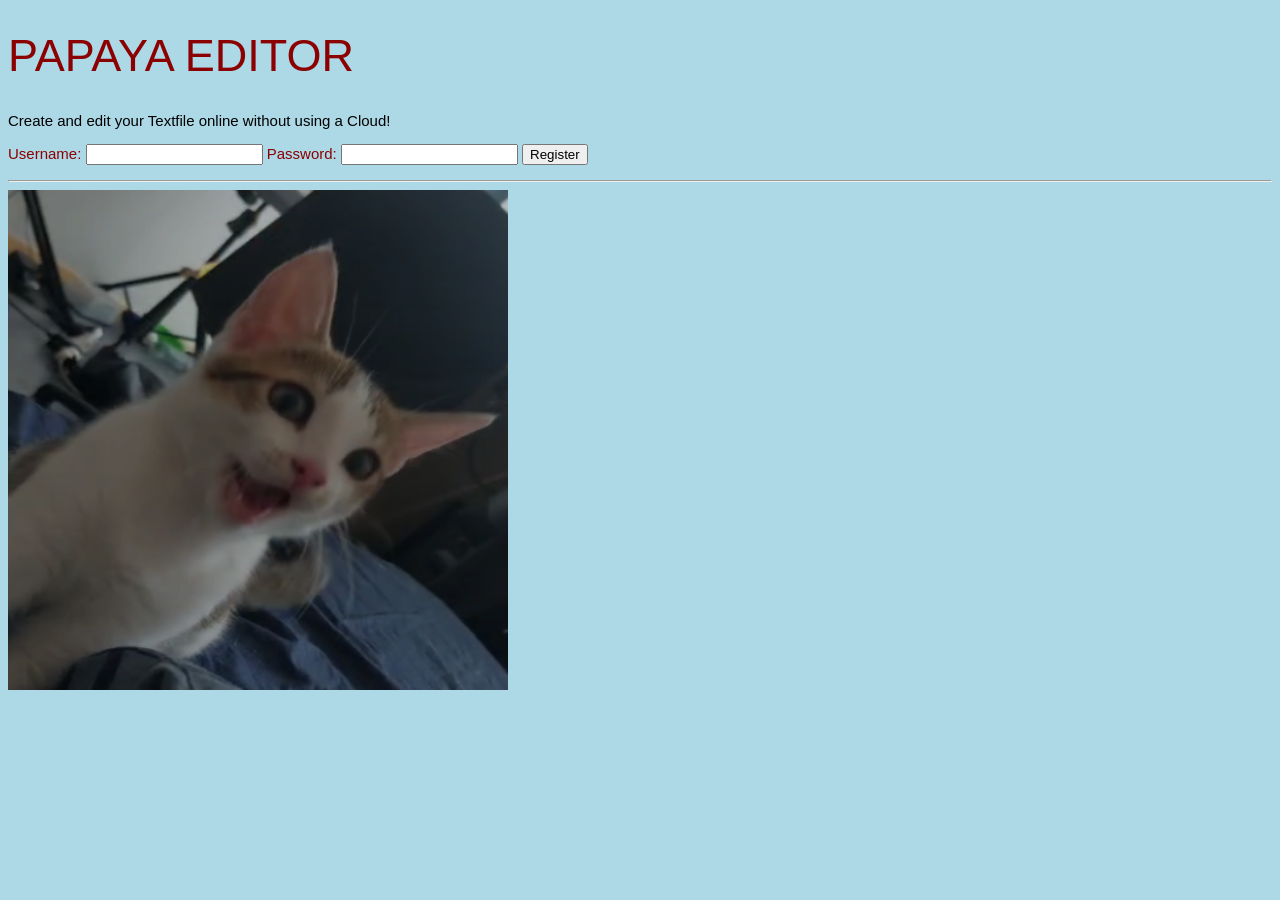
==== Frontend/index.html @ 8fa25ea7 "updated login window" ====
<!DOCTYPE html>
<html lang="de">
<head>
    <meta charset="UTF-8">
    <title>Papaya Editor</title>
    <link rel="stylesheet" href="style.css">
</head>
<body>
    <h1>PAPAYA EDITOR</h1>
    <p>Create and edit your Textfile online without using a Cloud!</p>

    <!-- Wichtig: Eine ID hinzugefügt, damit das JavaScript das Formular findet -->
    <form id="registerForm">
        <label for="username">Username:</label>
        <input type="text" id="username" name="username" required>
        
        <label for="password">Password:</label>
        <input type="password" id="password" name="password" required>
        
        <button type="submit">Register</button>
    </form>

    <!-- Platzhalter für Erfolgs- oder Fehlermeldungen -->
    <p id="message" style="font-weight: bold;"></p>

    <hr>

    <!-- Zusätzliche Elemente, falls du sie für den Login brauchst -->
    <!-- <input type="password"> -->
    <!-- <button type="button">login here</button> -->
    
    <img src="src/mimi.png" width="500" height="500" alt="Mimi">

    <script>
        // Das Formular abfangen und per JavaScript (Fetch API) an Spring Boot schicken
        document.getElementById('registerForm').addEventListener('submit', async function(e) {
            e.preventDefault(); // Verhindert das Neuladen der Seite

            const usernameInput = document.getElementById('username').value;
            const passwordInput = document.getElementById('password').value;

            const userData = {
                username: usernameInput,
                password: passwordInput
            };

            try {
                const response = await fetch('http://localhost:8080/api/register', {
                    method: 'POST',
                    headers: {
                        'Content-Type': 'application/json'
                    },
                    body: JSON.stringify(userData)
                });

                const resultText = await response.text();
                const messageElement = document.getElementById('message');

                if (response.ok) {
                    messageElement.style.color = 'green';
                    messageElement.textContent = resultText;
                } else {
                    messageElement.style.color = 'red';
                    messageElement.textContent = "Fehler: " + resultText;
                }
            } catch (error) {
                console.error('Fehler bei der Verbindung zum Backend:', error);
            }
        });
    </script>
</body>
</html>
---- Frontend/style.css ----
h1 {
    font:45px Arial, sans-serif;
    color: DarkRed;
}

body {
    background-color: lightBlue;
}
p {
    font: 15px Arial, sans-serif;
}

form {
    font: 15px Arial, sans-serif; color: darkRed;
}
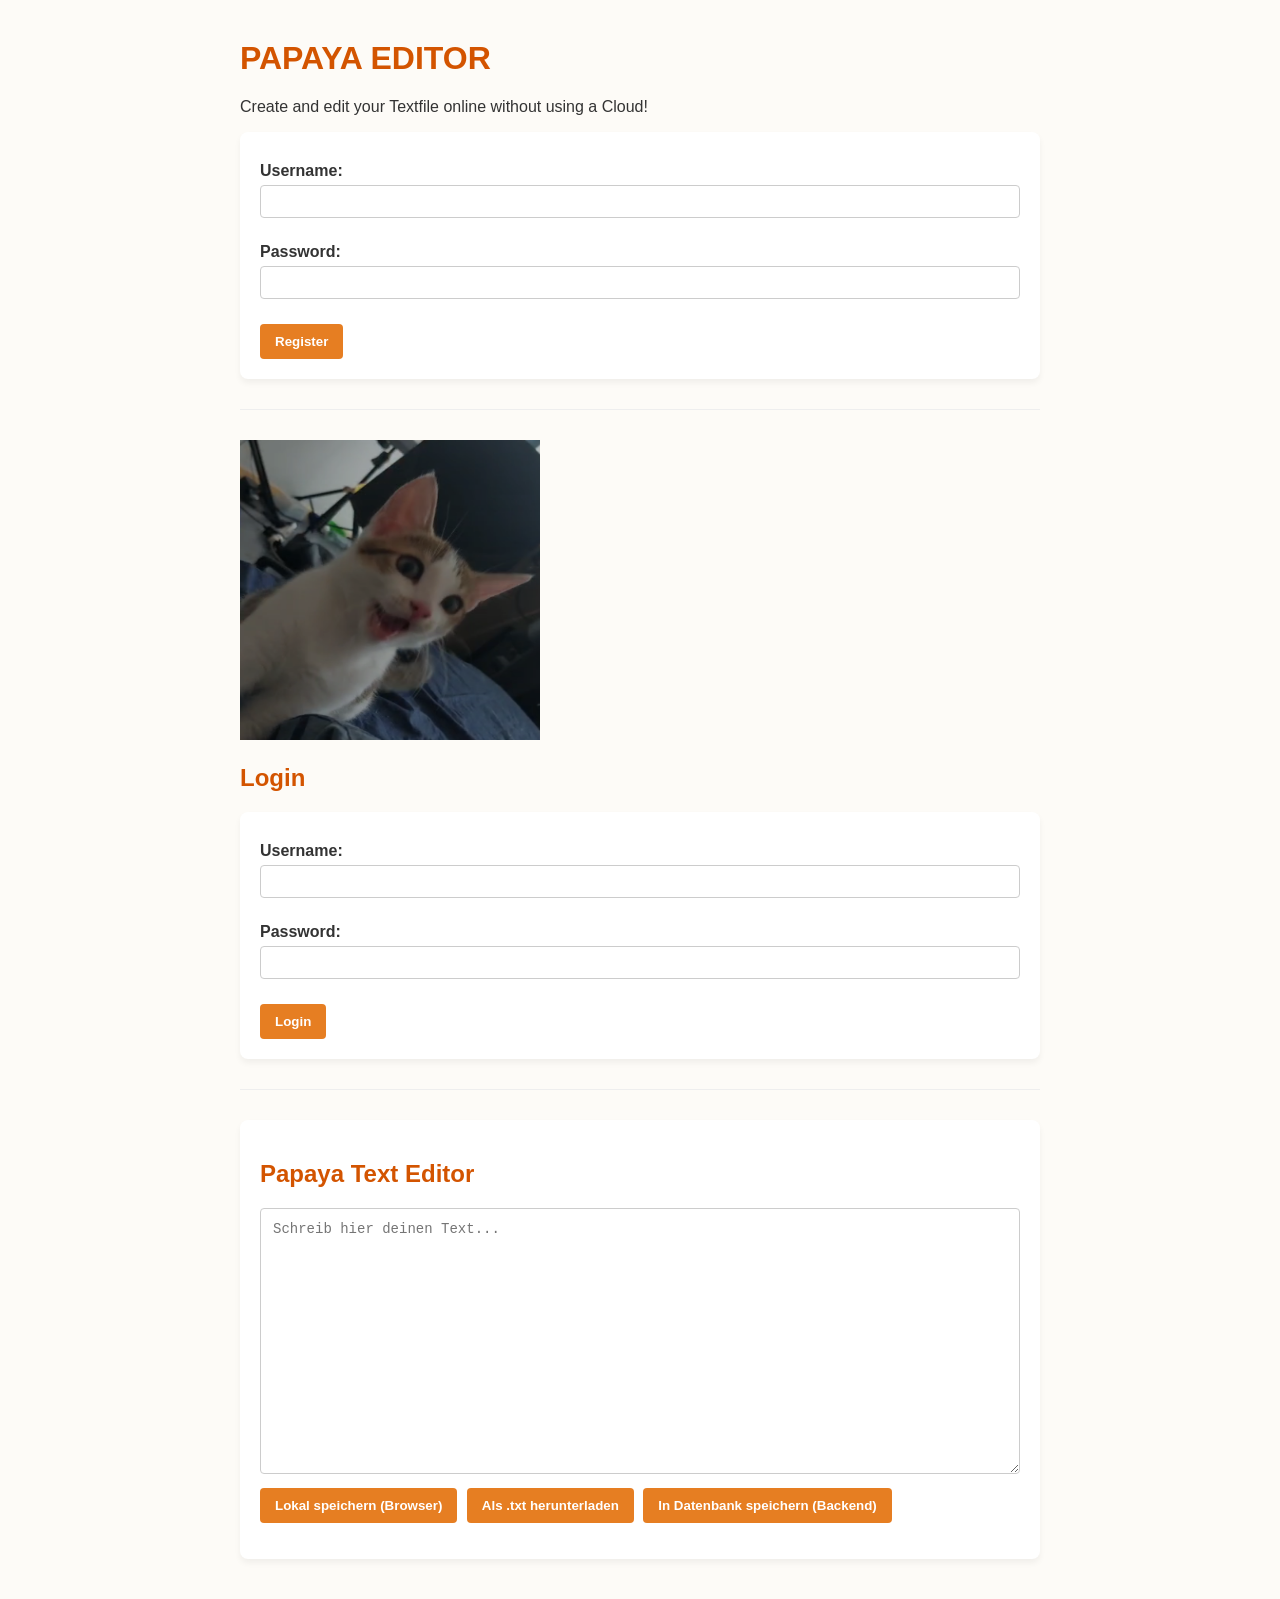
==== commit 1ba4d941: "frontend merge" ====
--- a/Frontend/index.html
+++ b/Frontend/index.html
@@ -6,10 +6,12 @@
     <link rel="stylesheet" href="style.css">
 </head>
 <body>
+
+    <!-- Header / Titel der Anwendung -->
     <h1>PAPAYA EDITOR</h1>
     <p>Create and edit your Textfile online without using a Cloud!</p>
 
-    <!-- Wichtig: Eine ID hinzugefügt, damit das JavaScript das Formular findet -->
+    <!-- 1. Registrierungs-Formular -->
     <form id="registerForm">
         <label for="username">Username:</label>
         <input type="text" id="username" name="username" required>
@@ -19,54 +21,43 @@
         
         <button type="submit">Register</button>
     </form>
-
-    <!-- Platzhalter für Erfolgs- oder Fehlermeldungen -->
-    <p id="message" style="font-weight: bold;"></p>
+    <p id="message"></p>
 
     <hr>
 
-    <!-- Zusätzliche Elemente, falls du sie für den Login brauchst -->
-    <!-- <input type="password"> -->
-    <!-- <button type="button">login here</button> -->
-    
-    <img src="src/mimi.png" width="500" height="500" alt="Mimi">
+    <!-- Maskottchen / Bild -->
+    <img src="src/mimi.png" width="300" height="300" alt="Mimi">
 
-    <script>
-        // Das Formular abfangen und per JavaScript (Fetch API) an Spring Boot schicken
-        document.getElementById('registerForm').addEventListener('submit', async function(e) {
-            e.preventDefault(); // Verhindert das Neuladen der Seite
+    <!-- 2. Login-Bereich -->
+    <h2>Login</h2>
+    <div id="loginSection">
+        <label for="loginUsername">Username:</label>
+        <input type="text" id="loginUsername" required>
+        
+        <label for="loginPassword">Password:</label>
+        <input type="password" id="loginPassword" required>
 
-            const usernameInput = document.getElementById('username').value;
-            const passwordInput = document.getElementById('password').value;
+        <button type="button" id="loginBtn">Login</button>
+    </div>
+    <p id="loginMessage"></p>
 
-            const userData = {
-                username: usernameInput,
-                password: passwordInput
-            };
+    <hr>
 
-            try {
-                const response = await fetch('http://localhost:8080/api/register', {
-                    method: 'POST',
-                    headers: {
-                        'Content-Type': 'application/json'
-                    },
-                    body: JSON.stringify(userData)
-                });
+    <!-- 3. Texteditor-Bereich -->
+    <div id="editorSection">
+        <h2>Papaya Text Editor</h2>
+        <textarea id="textEditor" rows="15" cols="80" placeholder="Schreib hier deinen Text..."></textarea>
 
-                const resultText = await response.text();
-                const messageElement = document.getElementById('message');
+        <br>
 
-                if (response.ok) {
-                    messageElement.style.color = 'green';
-                    messageElement.textContent = resultText;
-                } else {
-                    messageElement.style.color = 'red';
-                    messageElement.textContent = "Fehler: " + resultText;
-                }
-            } catch (error) {
-                console.error('Fehler bei der Verbindung zum Backend:', error);
-            }
-        });
-    </script>
+        <button id="saveLocalBtn">Lokal speichern (Browser)</button>
+        <button id="downloadBtn">Als .txt herunterladen</button>
+        <button id="saveToDbBtn">In Datenbank speichern (Backend)</button>
+
+        <p id="editorMessage"></p>
+    </div>
+
+    <!-- Externe JavaScript-Logik einbinden -->
+    <script src="script.js" defer></script>
 </body>
 </html>
--- a/Frontend/style.css
+++ b/Frontend/style.css
@@ -1,15 +1,74 @@
-h1 {
-    font:45px Arial, sans-serif;
-    color: DarkRed;
+body {
+    font-family: Arial, sans-serif;
+    max-width: 800px;
+    margin: 40px auto;
+    padding: 0 20px;
+    background-color: #fdfbf7; /* Ein sanfter, warmer Hintergrund */
+    color: #333;
 }
 
-body {
-    background-color: lightBlue;
-}
-p {
-    font: 15px Arial, sans-serif;
+h1, h2 {
+    color: #d35400; /* Ein schöner Papaya-Orangeton */
 }
 
-form {
-    font: 15px Arial, sans-serif; color: darkRed;
+form, div {
+    background: #ffffff;
+    padding: 20px;
+    margin-bottom: 20px;
+    border-radius: 8px;
+    box-shadow: 0 4px 6px rgba(0, 0, 0, 0.05);
+}
+
+label {
+    display: block;
+    margin-top: 10px;
+    font-weight: bold;
+}
+
+background {
+    color:lightblue;
+}
+
+input[type="text"],
+input[type="password"] {
+    width: 100%;
+    padding: 8px;
+    margin-top: 5px;
+    margin-bottom: 15px;
+    border: 1px solid #ccc;
+    border-radius: 4px;
+    box-sizing: border-box;
+}
+
+textarea {
+    width: 100%;
+    padding: 12px;
+    border: 1px solid #ccc;
+    border-radius: 4px;
+    font-family: monospace;
+    font-size: 14px;
+    box-sizing: border-box;
+    resize: vertical;
+}
+
+button {
+    background-color: #e67e22;
+    color: white;
+    padding: 10px 15px;
+    border: none;
+    border-radius: 4px;
+    cursor: pointer;
+    font-weight: bold;
+    margin-right: 5px;
+    margin-top: 10px;
+}
+
+button:hover {
+    background-color: #d35400;
+}
+
+hr {
+    border: none;
+    border-top: 1px solid #eee;
+    margin: 30px 0;
 }
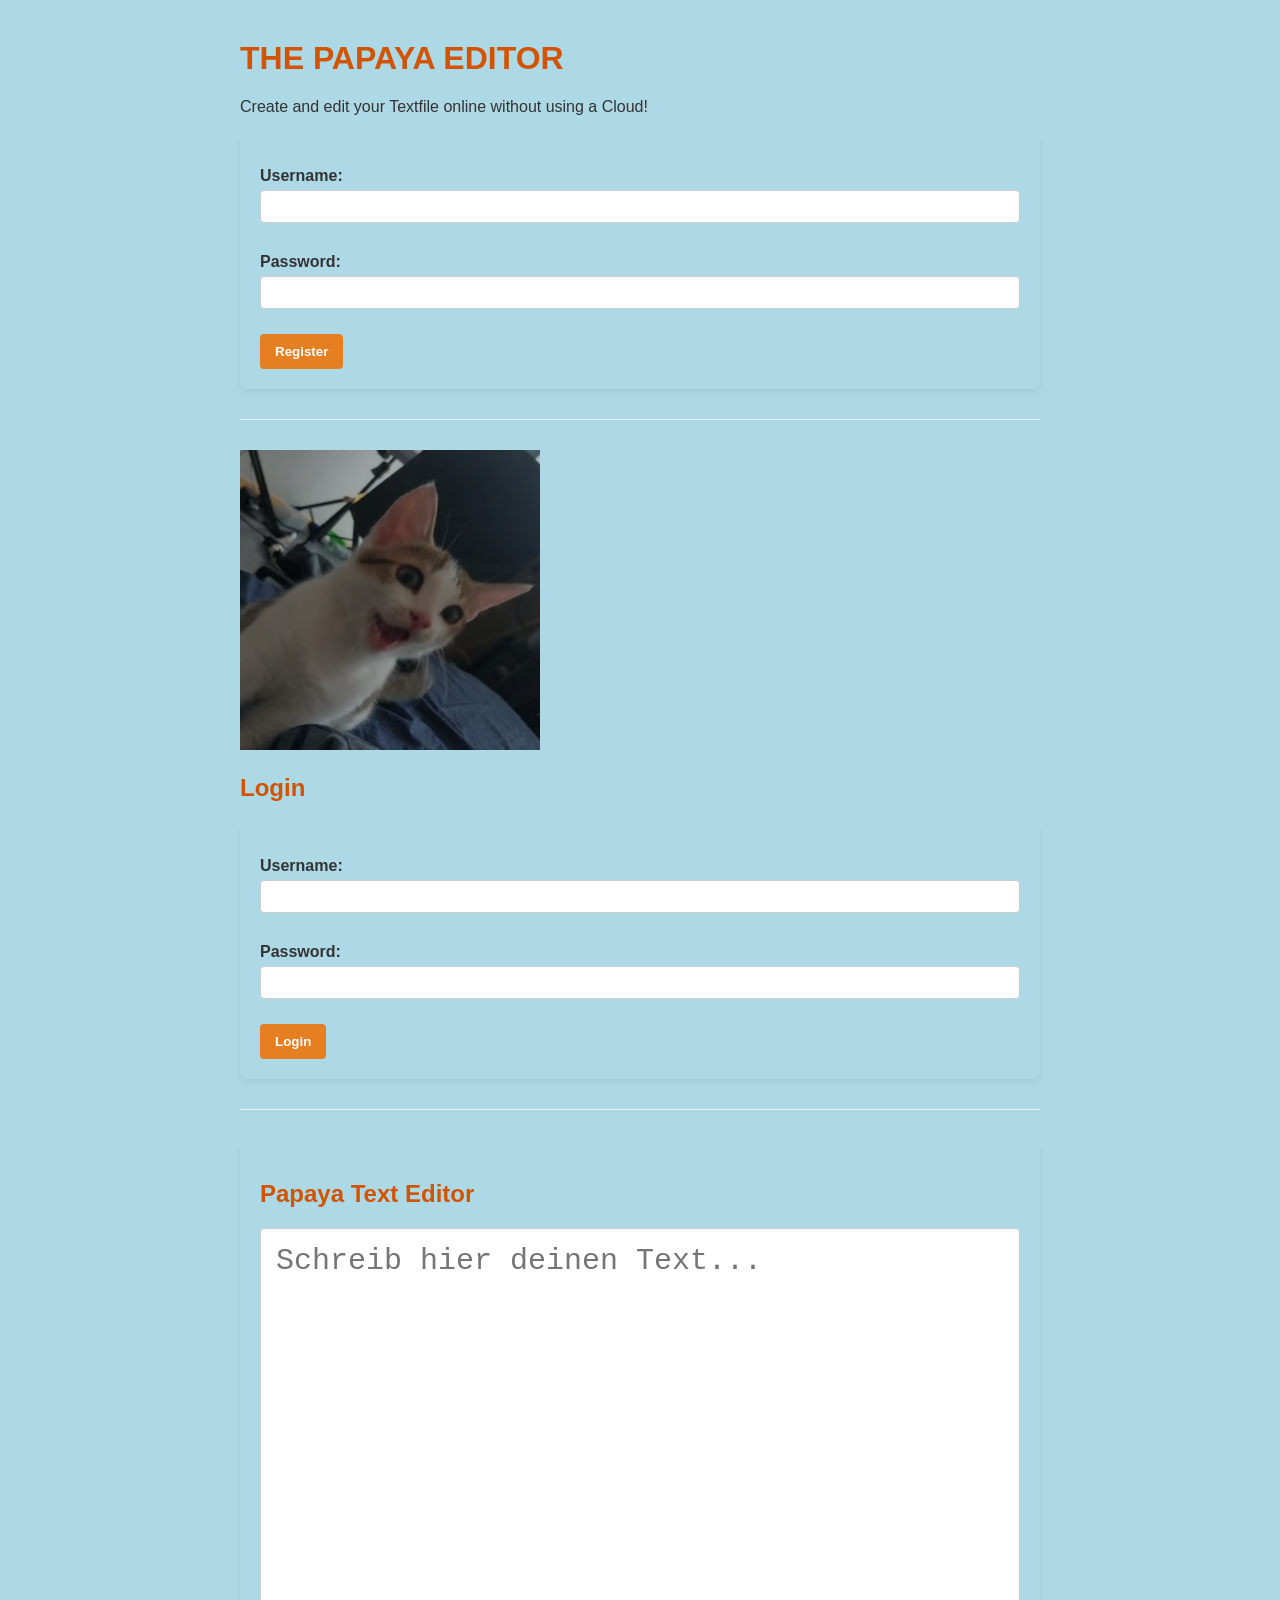
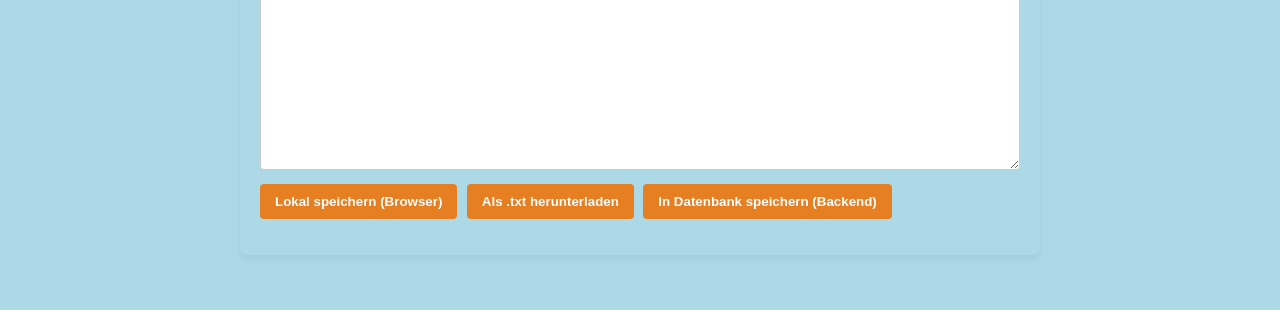
==== commit 439350c5: "changed comments for internationals" ====
--- a/Frontend/index.html
+++ b/Frontend/index.html
@@ -2,16 +2,16 @@
 <html lang="de">
 <head>
     <meta charset="UTF-8">
-    <title>Papaya Editor</title>
+    <title>THE Papaya Editor</title>
     <link rel="stylesheet" href="style.css">
 </head>
 <body>
 
-    <!-- Header / Titel der Anwendung -->
-    <h1>PAPAYA EDITOR</h1>
+    
+    <h1>THE PAPAYA EDITOR</h1>
     <p>Create and edit your Textfile online without using a Cloud!</p>
 
-    <!-- 1. Registrierungs-Formular -->
+    <!-- 1.Register Form -->
     <form id="registerForm">
         <label for="username">Username:</label>
         <input type="text" id="username" name="username" required>
@@ -25,10 +25,10 @@
 
     <hr>
 
-    <!-- Maskottchen / Bild -->
+    <!-- Mascot -->
     <img src="src/mimi.png" width="300" height="300" alt="Mimi">
 
-    <!-- 2. Login-Bereich -->
+    <!-- 2. Login Area -->
     <h2>Login</h2>
     <div id="loginSection">
         <label for="loginUsername">Username:</label>
@@ -43,7 +43,7 @@
 
     <hr>
 
-    <!-- 3. Texteditor-Bereich -->
+    <!-- 3. Texteditor-Area -->
     <div id="editorSection">
         <h2>Papaya Text Editor</h2>
         <textarea id="textEditor" rows="15" cols="80" placeholder="Schreib hier deinen Text..."></textarea>
@@ -57,7 +57,7 @@
         <p id="editorMessage"></p>
     </div>
 
-    <!-- Externe JavaScript-Logik einbinden -->
+    <!-- external java script :) -->
     <script src="script.js" defer></script>
 </body>
 </html>
--- a/Frontend/style.css
+++ b/Frontend/style.css
@@ -1,18 +1,19 @@
 body {
     font-family: Arial, sans-serif;
+    font-size: 40;
     max-width: 800px;
     margin: 40px auto;
-    padding: 0 20px;
-    background-color: #fdfbf7; /* Ein sanfter, warmer Hintergrund */
+    padding: 0 40px;
+    background-color: lightblue; 
     color: #333;
 }
 
 h1, h2 {
-    color: #d35400; /* Ein schöner Papaya-Orangeton */
+    color: #d35400; 
 }
 
 form, div {
-    background: #ffffff;
+    background: lightblue;
     padding: 20px;
     margin-bottom: 20px;
     border-radius: 8px;
@@ -21,13 +22,10 @@
 
 label {
     display: block;
-    margin-top: 10px;
+    margin-top: 15px;
     font-weight: bold;
 }
 
-background {
-    color:lightblue;
-}
 
 input[type="text"],
 input[type="password"] {
@@ -42,11 +40,12 @@
 
 textarea {
     width: 100%;
-    padding: 12px;
+    height: 200%;
+    padding: 15px;
     border: 1px solid #ccc;
     border-radius: 4px;
     font-family: monospace;
-    font-size: 14px;
+    font-size: 30px;
     box-sizing: border-box;
     resize: vertical;
 }
